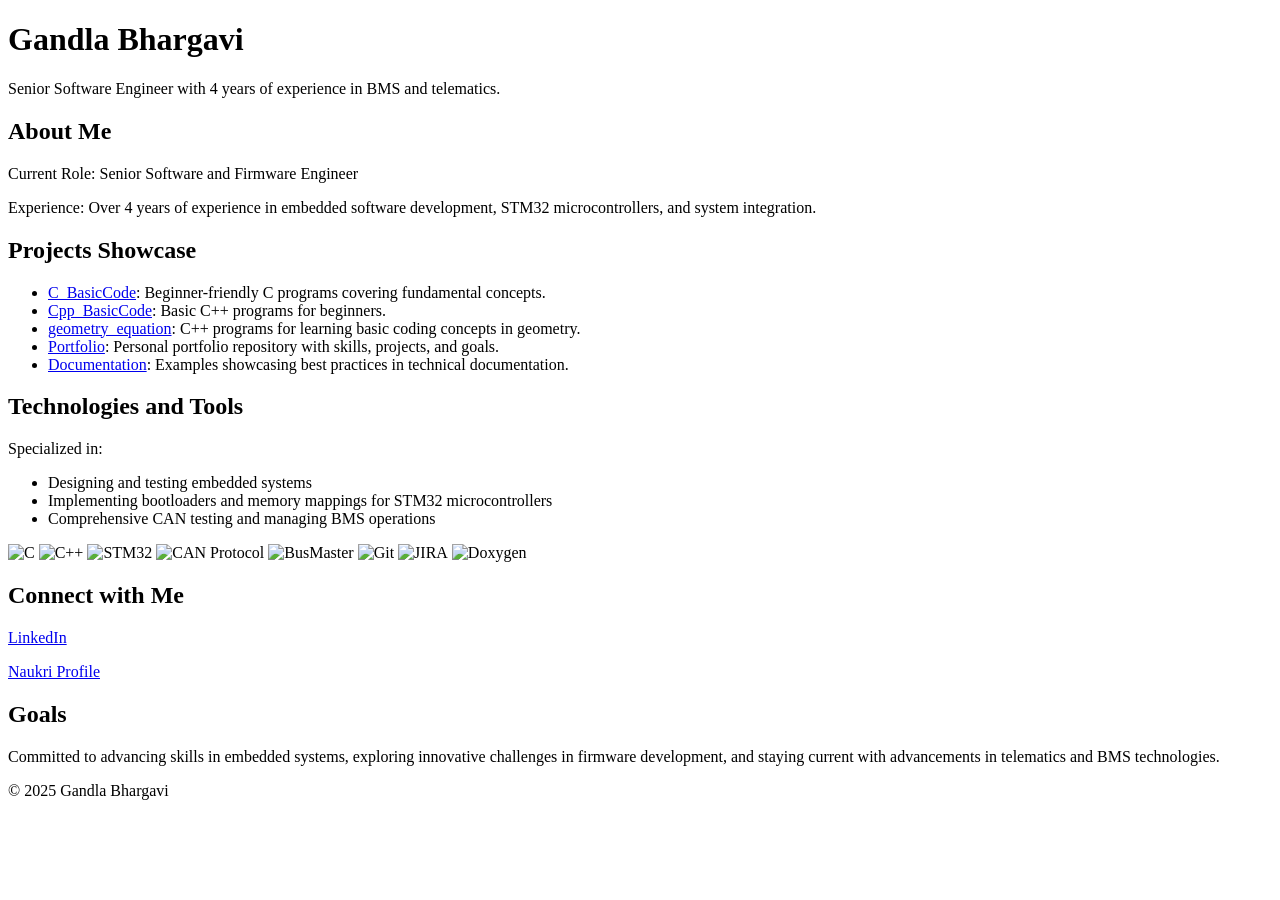
==== protofoilo.html @ bd961682 "adding html file Signed-off-by: Gandla Bhargavi <40709879+bhargavi-gudur@users.noreply.github.com>" ====
<!DOCTYPE html>
<html lang="en">

<head>
    <meta charset="UTF-8">
    <meta name="viewport" content="width=device-width, initial-scale=1.0">
    <title>Gandla Bhargavi - Senior Software Engineer</title>
    <link rel="stylesheet" href="styles.css">
</head>

<body>
    <header>
        <h1>Gandla Bhargavi</h1>
        <p>Senior Software Engineer with 4 years of experience in BMS and telematics.</p>
    </header>

    <section id="about">
        <h2>About Me</h2>
        <p>Current Role: Senior Software and Firmware Engineer</p>
        <p>Experience: Over 4 years of experience in embedded software development, STM32 microcontrollers, and system
            integration.</p>
    </section>

    <section id="projects">
        <h2>Projects Showcase</h2>
        <ul>
            <li><a href="https://github.com/bhargavi-gudur/C_BasicCode">C_BasicCode</a>: Beginner-friendly C programs
                covering fundamental concepts.</li>
            <li><a href="https://github.com/bhargavi-gudur/Cpp_BasicCode">Cpp_BasicCode</a>: Basic C++ programs for
                beginners.</li>
            <li><a href="https://github.com/bhargavi-gudur/geometry_equation">geometry_equation</a>: C++ programs for
                learning basic coding concepts in geometry.</li>
            <li><a href="https://github.com/bhargavi-gudur/Portfolio">Portfolio</a>: Personal portfolio repository with
                skills, projects, and goals.</li>
            <li><a href="https://github.com/bhargavi-gudur/Documentation">Documentation</a>: Examples showcasing best
                practices in technical documentation.</li>
        </ul>
    </section>

    <section id="skills">
        <h2>Technologies and Tools</h2>
        <p>Specialized in:</p>
        <ul>
            <li>Designing and testing embedded systems</li>
            <li>Implementing bootloaders and memory mappings for STM32 microcontrollers</li>
            <li>Comprehensive CAN testing and managing BMS operations</li>
        </ul>
        <div class="tech-badges">
            <img src="https://img.shields.io/badge/C-00599C?style=for-the-badge&logo=c&logoColor=white" alt="C">
            <img src="https://img.shields.io/badge/C++-00599C?style=for-the-badge&logo=c%2B%2B&logoColor=white"
                alt="C++">
            <img src="https://img.shields.io/badge/STM32-03234B?style=for-the-badge&logo=stmicroelectronics&logoColor=white"
                alt="STM32">
            <img src="https://img.shields.io/badge/CAN-Protocol-blue?style=for-the-badge" alt="CAN Protocol">
            <img src="https://img.shields.io/badge/BusMaster-tool-orange?style=for-the-badge" alt="BusMaster">
            <img src="https://img.shields.io/badge/Git-F05032?style=for-the-badge&logo=git&logoColor=white" alt="Git">
            <img src="https://img.shields.io/badge/JIRA-0052CC?style=for-the-badge&logo=jira&logoColor=white"
                alt="JIRA">
            <img src="https://img.shields.io/badge/Doxygen-documentation-blue?style=for-the-badge" alt="Doxygen">
        </div>
    </section>

    <section id="connect">
        <h2>Connect with Me</h2>
        <p><a href="https://www.linkedin.com/in/gandla-bhargavi-14887681/">LinkedIn</a></p>
        <p><a href="https://www.naukri.com/mnuser/profile?id=&altresid">Naukri Profile</a></p>
    </section>

    <section id="goals">
        <h2>Goals</h2>
        <p>Committed to advancing skills in embedded systems, exploring innovative challenges in firmware development,
            and staying current with advancements in telematics and BMS technologies.</p>
    </section>

    <footer>
        <p>&copy; 2025 Gandla Bhargavi</p>
    </footer>
</body>

</html>
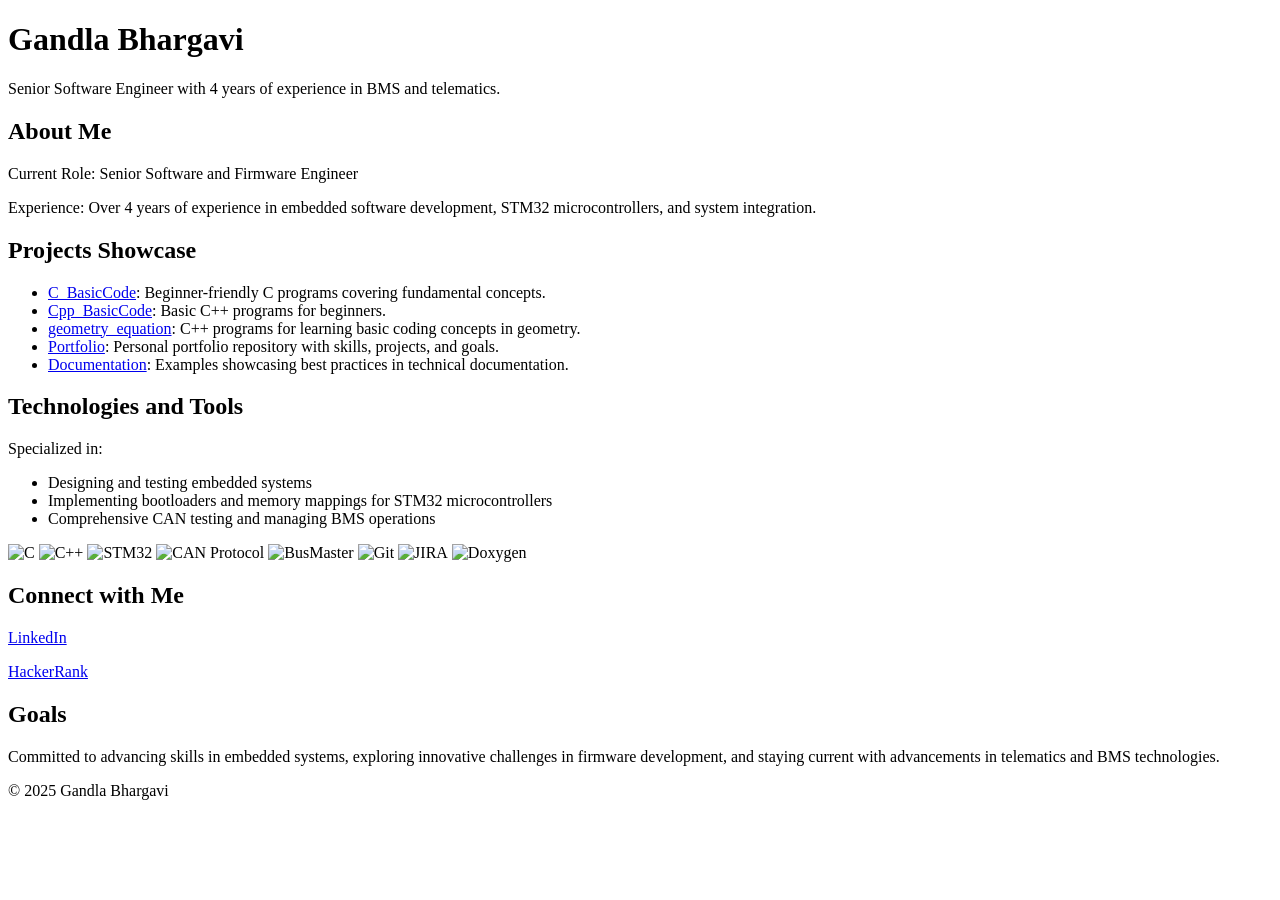
==== commit c708bf0f: "Update protofoilo.html updated hackerrank link and removed nakuri link not using correctly  Signed-o" ====
--- a/protofoilo.html
+++ b/protofoilo.html
@@ -63,7 +63,7 @@
     <section id="connect">
         <h2>Connect with Me</h2>
         <p><a href="https://www.linkedin.com/in/gandla-bhargavi-14887681/">LinkedIn</a></p>
-        <p><a href="https://www.naukri.com/mnuser/profile?id=&altresid">Naukri Profile</a></p>
+        <p><a href="https://www.hackerrank.com/profile/gandlabhargavi6">HackerRank</a></p>
     </section>
 
     <section id="goals">
@@ -77,4 +77,4 @@
     </footer>
 </body>
 
-</html>+</html>
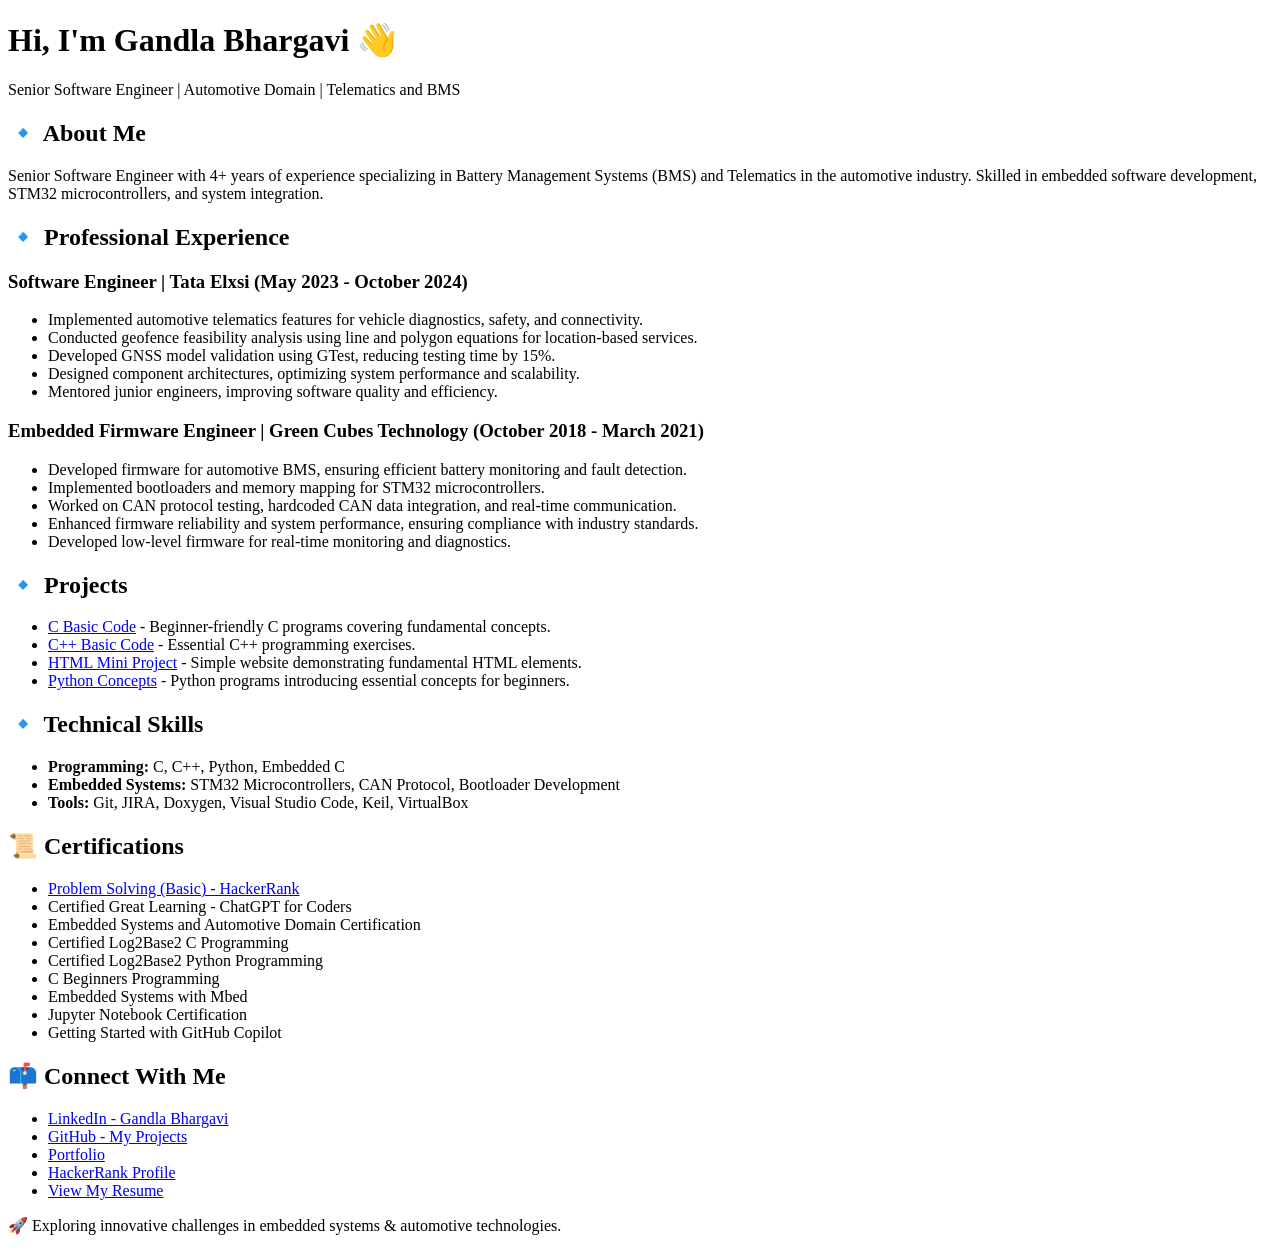
==== commit b4c5f804: "Update protofoilo.html update certificates  Signed-off-by: Gandla Bhargavi <40709879+bhargavi-gudur@" ====
--- a/protofoilo.html
+++ b/protofoilo.html
@@ -1,80 +1,90 @@
 <!DOCTYPE html>
 <html lang="en">
-
 <head>
     <meta charset="UTF-8">
     <meta name="viewport" content="width=device-width, initial-scale=1.0">
-    <title>Gandla Bhargavi - Senior Software Engineer</title>
-    <link rel="stylesheet" href="styles.css">
+    <title>Gandla Bhargavi - Portfolio</title>
+    <link rel="stylesheet" href="styles.css"> <!-- Optional CSS file -->
 </head>
-
 <body>
     <header>
-        <h1>Gandla Bhargavi</h1>
-        <p>Senior Software Engineer with 4 years of experience in BMS and telematics.</p>
+        <h1>Hi, I'm <strong>Gandla Bhargavi</strong> 👋</h1>
+        <p>Senior Software Engineer | Automotive Domain | Telematics and BMS</p>
     </header>
 
     <section id="about">
-        <h2>About Me</h2>
-        <p>Current Role: Senior Software and Firmware Engineer</p>
-        <p>Experience: Over 4 years of experience in embedded software development, STM32 microcontrollers, and system
-            integration.</p>
+        <h2>🔹 About Me</h2>
+        <p>Senior Software Engineer with 4+ years of experience specializing in Battery Management Systems (BMS) and Telematics in the automotive industry. Skilled in embedded software development, STM32 microcontrollers, and system integration.</p>
+    </section>
+
+    <section id="experience">
+        <h2>🔹 Professional Experience</h2>
+        <h3>Software Engineer | Tata Elxsi (May 2023 - October 2024)</h3>
+        <ul>
+            <li>Implemented automotive telematics features for vehicle diagnostics, safety, and connectivity.</li>
+            <li>Conducted geofence feasibility analysis using line and polygon equations for location-based services.</li>
+            <li>Developed GNSS model validation using GTest, reducing testing time by 15%.</li>
+            <li>Designed component architectures, optimizing system performance and scalability.</li>
+            <li>Mentored junior engineers, improving software quality and efficiency.</li>
+        </ul>
+
+        <h3>Embedded Firmware Engineer | Green Cubes Technology (October 2018 - March 2021)</h3>
+        <ul>
+            <li>Developed firmware for automotive BMS, ensuring efficient battery monitoring and fault detection.</li>
+            <li>Implemented bootloaders and memory mapping for STM32 microcontrollers.</li>
+            <li>Worked on CAN protocol testing, hardcoded CAN data integration, and real-time communication.</li>
+            <li>Enhanced firmware reliability and system performance, ensuring compliance with industry standards.</li>
+            <li>Developed low-level firmware for real-time monitoring and diagnostics.</li>
+        </ul>
     </section>
 
     <section id="projects">
-        <h2>Projects Showcase</h2>
+        <h2>🔹 Projects</h2>
         <ul>
-            <li><a href="https://github.com/bhargavi-gudur/C_BasicCode">C_BasicCode</a>: Beginner-friendly C programs
-                covering fundamental concepts.</li>
-            <li><a href="https://github.com/bhargavi-gudur/Cpp_BasicCode">Cpp_BasicCode</a>: Basic C++ programs for
-                beginners.</li>
-            <li><a href="https://github.com/bhargavi-gudur/geometry_equation">geometry_equation</a>: C++ programs for
-                learning basic coding concepts in geometry.</li>
-            <li><a href="https://github.com/bhargavi-gudur/Portfolio">Portfolio</a>: Personal portfolio repository with
-                skills, projects, and goals.</li>
-            <li><a href="https://github.com/bhargavi-gudur/Documentation">Documentation</a>: Examples showcasing best
-                practices in technical documentation.</li>
+            <li><a href="https://github.com/bhargavi-gudur/C_BasicCode" target="_blank">C Basic Code</a> - Beginner-friendly C programs covering fundamental concepts.</li>
+            <li><a href="https://github.com/bhargavi-gudur/Cpp_BasicCode" target="_blank">C++ Basic Code</a> - Essential C++ programming exercises.</li>
+            <li><a href="https://github.com/bhargavi-gudur/htmlMiniProject.git" target="_blank">HTML Mini Project</a> - Simple website demonstrating fundamental HTML elements.</li>
+            <li><a href="https://github.com/bhargavi-gudur/BasicPythonConcepts.git" target="_blank">Python Concepts</a> - Python programs introducing essential concepts for beginners.</li>
         </ul>
     </section>
 
     <section id="skills">
-        <h2>Technologies and Tools</h2>
-        <p>Specialized in:</p>
+        <h2>🔹 Technical Skills</h2>
         <ul>
-            <li>Designing and testing embedded systems</li>
-            <li>Implementing bootloaders and memory mappings for STM32 microcontrollers</li>
-            <li>Comprehensive CAN testing and managing BMS operations</li>
+            <li><strong>Programming:</strong> C, C++, Python, Embedded C</li>
+            <li><strong>Embedded Systems:</strong> STM32 Microcontrollers, CAN Protocol, Bootloader Development</li>
+            <li><strong>Tools:</strong> Git, JIRA, Doxygen, Visual Studio Code, Keil, VirtualBox</li>
         </ul>
-        <div class="tech-badges">
-            <img src="https://img.shields.io/badge/C-00599C?style=for-the-badge&logo=c&logoColor=white" alt="C">
-            <img src="https://img.shields.io/badge/C++-00599C?style=for-the-badge&logo=c%2B%2B&logoColor=white"
-                alt="C++">
-            <img src="https://img.shields.io/badge/STM32-03234B?style=for-the-badge&logo=stmicroelectronics&logoColor=white"
-                alt="STM32">
-            <img src="https://img.shields.io/badge/CAN-Protocol-blue?style=for-the-badge" alt="CAN Protocol">
-            <img src="https://img.shields.io/badge/BusMaster-tool-orange?style=for-the-badge" alt="BusMaster">
-            <img src="https://img.shields.io/badge/Git-F05032?style=for-the-badge&logo=git&logoColor=white" alt="Git">
-            <img src="https://img.shields.io/badge/JIRA-0052CC?style=for-the-badge&logo=jira&logoColor=white"
-                alt="JIRA">
-            <img src="https://img.shields.io/badge/Doxygen-documentation-blue?style=for-the-badge" alt="Doxygen">
-        </div>
     </section>
 
-    <section id="connect">
-        <h2>Connect with Me</h2>
-        <p><a href="https://www.linkedin.com/in/gandla-bhargavi-14887681/">LinkedIn</a></p>
-        <p><a href="https://www.hackerrank.com/profile/gandlabhargavi6">HackerRank</a></p>
+    <section id="certifications">
+        <h2>📜 Certifications</h2>
+        <ul>
+            <li><a href="https://www.hackerrank.com/profile/gandlabhargavi6" target="_blank">Problem Solving (Basic) - HackerRank</a></li>
+            <li>Certified Great Learning - ChatGPT for Coders</li>
+            <li>Embedded Systems and Automotive Domain Certification</li>
+            <li>Certified Log2Base2 C Programming</li>
+            <li>Certified Log2Base2 Python Programming</li>
+            <li>C Beginners Programming</li>
+            <li>Embedded Systems with Mbed</li>
+            <li>Jupyter Notebook Certification</li>
+            <li>Getting Started with GitHub Copilot</li>
+        </ul>
     </section>
 
-    <section id="goals">
-        <h2>Goals</h2>
-        <p>Committed to advancing skills in embedded systems, exploring innovative challenges in firmware development,
-            and staying current with advancements in telematics and BMS technologies.</p>
+    <section id="contact">
+        <h2>📫 Connect With Me</h2>
+        <ul>
+            <li><a href="https://www.linkedin.com/in/gandla-bhargavi-14887681/" target="_blank">LinkedIn - Gandla Bhargavi</a></li>
+            <li><a href="https://github.com/bhargavi-gudur" target="_blank">GitHub - My Projects</a></li>
+            <li><a href="https://bhargavi-gudur.github.io/Portfolio/#-connect-with-me" target="_blank">Portfolio</a></li>
+            <li><a href="https://www.hackerrank.com/profile/gandlabhargavi6" target="_blank">HackerRank Profile</a></li>
+            <li><a href="https://github.com/bhargavi-gudur/Portfolio/blob/main/GandlaBhargavi.pdf" target="_blank">View My Resume</a></li>
+        </ul>
     </section>
 
     <footer>
-        <p>&copy; 2025 Gandla Bhargavi</p>
+        <p>🚀 Exploring innovative challenges in embedded systems & automotive technologies.</p>
     </footer>
 </body>
-
 </html>
